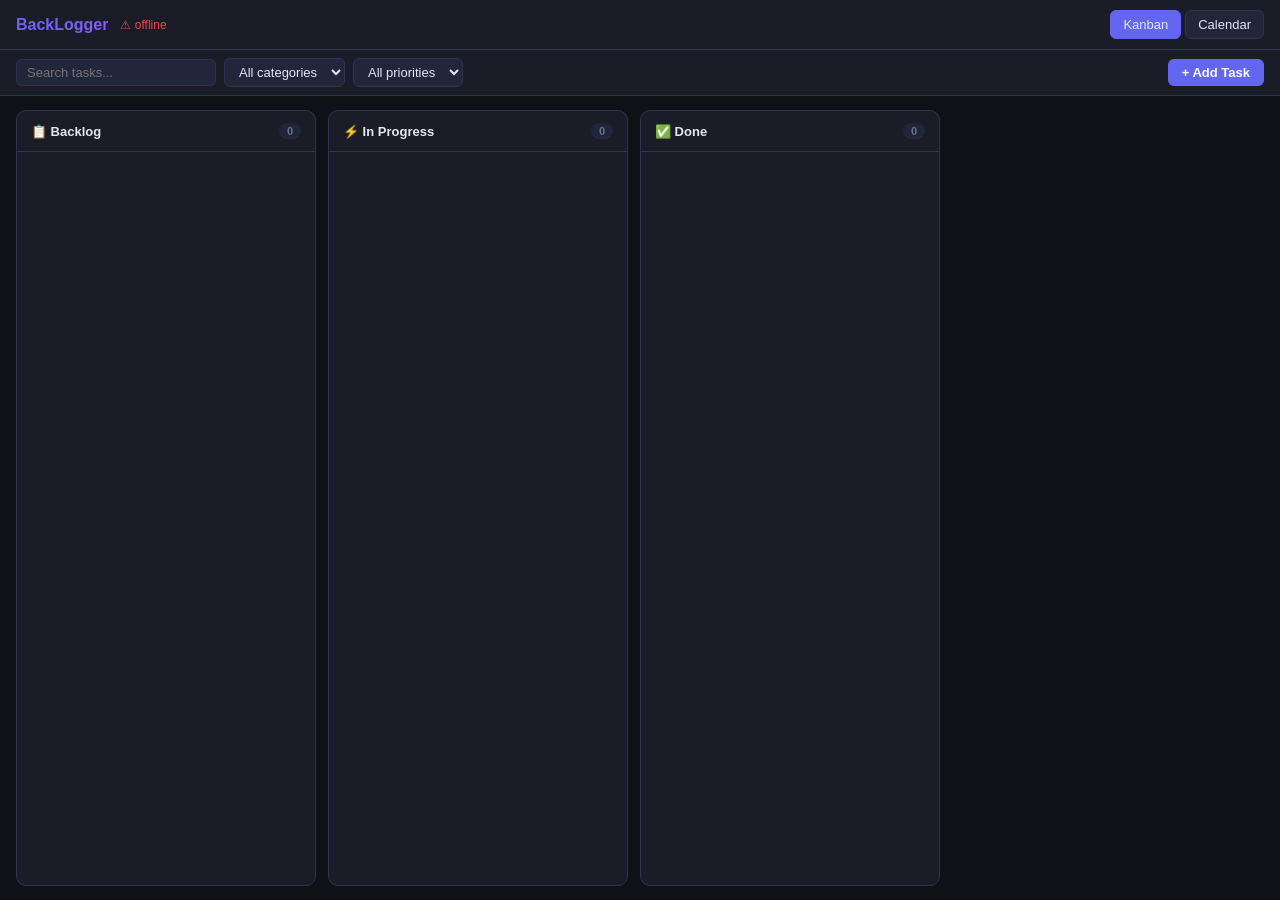
==== index.html @ 8376f7fc "Add split files with native fetch for GitHub Pages Co-Authored-By: Claude Sonnet 4.6 <noreply@anthro" ====
<!DOCTYPE html>
<html lang="en">
<head>
<meta charset="UTF-8">
<meta name="viewport" content="width=device-width, initial-scale=1.0">
<title>BackLogger</title>
<link rel="stylesheet" href="style.css">
</head>
<body>

<div class="topbar">
  <h1>BackLogger</h1>
  <span class="status" id="statusDot">⏳ loading...</span>
  <div class="spacer"></div>
  <div style="display:flex;gap:4px">
    <button class="active" id="tabKanban" onclick="switchView('kanban')">Kanban</button>
    <button id="tabCalendar" onclick="switchView('calendar')">Calendar</button>
  </div>
</div>

<div class="filterbar">
  <input type="text" id="searchInput" placeholder="Search tasks..." oninput="renderCurrent()">
  <select id="filterCat" onchange="renderCurrent()">
    <option value="">All categories</option>
    <option>client</option><option>internal</option><option>research</option>
    <option>training</option><option>trading</option><option>todo</option><option>meetings</option>
  </select>
  <select id="filterPri" onchange="renderCurrent()">
    <option value="">All priorities</option>
    <option>critical</option><option>high</option><option>medium</option><option>low</option>
  </select>
  <button class="btn-add" onclick="openModal(null)">+ Add Task</button>
</div>

<div class="kanban" id="kanbanView">
  <div class="column" id="col-backlog" ondragover="onDragOver(event,'backlog')" ondrop="onDrop(event,'backlog')" ondragleave="onDragLeave(event)">
    <div class="col-header"><span>📋 Backlog</span><span class="col-count" id="cnt-backlog">0</span></div>
    <div class="col-body" id="body-backlog"></div>
  </div>
  <div class="column" id="col-in_progress" ondragover="onDragOver(event,'in_progress')" ondrop="onDrop(event,'in_progress')" ondragleave="onDragLeave(event)">
    <div class="col-header"><span>⚡ In Progress</span><span class="col-count" id="cnt-in_progress">0</span></div>
    <div class="col-body" id="body-in_progress"></div>
  </div>
  <div class="column" id="col-done" ondragover="onDragOver(event,'done')" ondrop="onDrop(event,'done')" ondragleave="onDragLeave(event)">
    <div class="col-header"><span>✅ Done</span><span class="col-count" id="cnt-done">0</span></div>
    <div class="col-body" id="body-done"></div>
  </div>
</div>

<div class="calendar-view" id="calendarView" style="display:none">
  <div class="cal-nav">
    <button onclick="calPrev()">‹</button>
    <h2 id="calTitle"></h2>
    <button onclick="calNext()">›</button>
    <button onclick="calToday()" style="margin-left:8px;font-size:12px">Today</button>
  </div>
  <div class="cal-header-row">
    <div class="cal-day-name">Sun</div><div class="cal-day-name">Mon</div>
    <div class="cal-day-name">Tue</div><div class="cal-day-name">Wed</div>
    <div class="cal-day-name">Thu</div><div class="cal-day-name">Fri</div>
    <div class="cal-day-name">Sat</div>
  </div>
  <div class="cal-grid" id="calGrid"></div>
</div>

<div class="modal-overlay" id="modalOverlay" style="display:none" onclick="if(event.target===this)closeModal()">
  <div class="modal">
    <div class="modal-header">
      <h2 id="modalTitle">Task</h2>
      <button class="modal-close" onclick="closeModal()">×</button>
    </div>
    <div class="modal-body">
      <div class="modal-section"><label>Title</label><input type="text" id="fTitle" placeholder="Task title..."></div>
      <div class="modal-section"><label>Description / Notes</label><textarea id="fDescription" placeholder="Details..."></textarea></div>
      <div class="modal-row">
        <div class="modal-section"><label>Category</label>
          <select id="fCategory"><option>client</option><option>internal</option><option>research</option><option>training</option><option>trading</option><option>todo</option><option>meetings</option></select>
        </div>
        <div class="modal-section"><label>Priority</label>
          <select id="fPriority"><option>critical</option><option>high</option><option>medium</option><option>low</option></select>
        </div>
      </div>
      <div class="modal-row">
        <div class="modal-section"><label>Status</label>
          <select id="fStatus"><option value="backlog">Backlog</option><option value="in_progress">In Progress</option><option value="done">Done</option></select>
        </div>
        <div class="modal-section"><label>Source</label><input type="text" id="fSource" placeholder="Slack, Email, Manual..."></div>
      </div>
      <div class="sec-divider" id="timelogSection" style="display:none">
        <div class="sec-label">⏱ Time Tracking</div>
        <div id="timelogEntries"></div>
        <div class="timelog-total" id="timelogTotal"></div>
        <div style="display:flex;gap:8px;margin-top:4px">
          <button class="btn-timer btn-start" id="btnStartTimer" onclick="startTimer()">▶ Start Timer</button>
          <button class="btn-timer btn-stop" id="btnStopTimer" onclick="stopTimer()" style="display:none">■ Stop Timer</button>
        </div>
      </div>
      <div class="sec-divider" id="activitySection" style="display:none">
        <div class="sec-label">📋 Activity</div>
        <div id="activityList"></div>
      </div>
      <div class="sec-divider" id="commentsSection" style="display:none">
        <div class="sec-label">💬 Comments</div>
        <div id="commentsList"></div>
        <div class="input-row">
          <input type="text" id="commentInput" placeholder="Add a comment..." onkeydown="if(event.key==='Enter')addComment()">
          <button onclick="addComment()">Post</button>
        </div>
      </div>
    </div>
    <div class="modal-footer">
      <button class="btn-delete" id="btnDelete" onclick="deleteTask()" style="display:none;margin-right:auto">🗑 Delete</button>
      <button class="btn-cancel" onclick="closeModal()">Cancel</button>
      <button class="btn-save" onclick="saveTask()">Save</button>
    </div>
  </div>
</div>

<script src="app.js"></script>
</body>
</html>
---- style.css ----
:root {
  --bg: #0f1117; --surface: #1a1d27; --surface2: #22263a; --border: #2e3352;
  --text: #e2e8f0; --muted: #64748b; --accent: #6366f1; --accent2: #8b5cf6;
  --green: #22c55e; --yellow: #eab308; --red: #ef4444; --orange: #f97316;
}
* { box-sizing: border-box; margin: 0; padding: 0; }
body { background: var(--bg); color: var(--text); font-family: -apple-system, BlinkMacSystemFont, 'Segoe UI', sans-serif; font-size: 14px; height: 100vh; display: flex; flex-direction: column; overflow: hidden; }
.topbar { display: flex; align-items: center; gap: 12px; padding: 10px 16px; background: var(--surface); border-bottom: 1px solid var(--border); flex-shrink: 0; }
.topbar h1 { font-size: 16px; font-weight: 700; background: linear-gradient(135deg, var(--accent), var(--accent2)); -webkit-background-clip: text; -webkit-text-fill-color: transparent; }
.status { font-size: 12px; color: var(--muted); }
.spacer { flex: 1; }
.topbar button { padding: 6px 12px; border-radius: 6px; border: 1px solid var(--border); background: var(--surface2); color: var(--text); cursor: pointer; font-size: 13px; }
.topbar button.active { background: var(--accent); border-color: var(--accent); }
.filterbar { display: flex; align-items: center; gap: 8px; padding: 8px 16px; background: var(--surface); border-bottom: 1px solid var(--border); flex-shrink: 0; flex-wrap: wrap; }
.filterbar select, .filterbar input { padding: 5px 10px; border-radius: 6px; border: 1px solid var(--border); background: var(--surface2); color: var(--text); font-size: 13px; }
.filterbar input { width: 200px; }
.btn-add { padding: 6px 14px; border-radius: 6px; border: none; background: var(--accent); color: #fff; cursor: pointer; font-size: 13px; font-weight: 600; margin-left: auto; }
.kanban { display: flex; gap: 12px; padding: 14px 16px; overflow-x: auto; flex: 1; min-height: 0; }
.column { background: var(--surface); border: 1px solid var(--border); border-radius: 10px; width: 300px; min-width: 280px; display: flex; flex-direction: column; max-height: 100%; }
.col-header { padding: 12px 14px; font-weight: 600; font-size: 13px; display: flex; align-items: center; justify-content: space-between; border-bottom: 1px solid var(--border); flex-shrink: 0; }
.col-count { background: var(--surface2); border-radius: 10px; padding: 2px 8px; font-size: 11px; color: var(--muted); }
.col-body { padding: 10px; overflow-y: auto; display: flex; flex-direction: column; gap: 8px; flex: 1; }
.card { background: var(--surface2); border: 1px solid var(--border); border-radius: 8px; padding: 10px 12px; cursor: pointer; transition: border-color 0.15s, transform 0.1s; position: relative; }
.card:hover { border-color: var(--accent); transform: translateY(-1px); }
.card-title { font-size: 13px; font-weight: 500; line-height: 1.4; margin-bottom: 6px; }
.card-meta { display: flex; gap: 6px; flex-wrap: wrap; }
.badge { padding: 2px 7px; border-radius: 10px; font-size: 11px; font-weight: 500; }
.badge-cat { background: rgba(99,102,241,0.2); color: #a5b4fc; }
.badge-priority-critical { background: rgba(239,68,68,0.2); color: #fca5a5; }
.badge-priority-high { background: rgba(249,115,22,0.2); color: #fdba74; }
.badge-priority-medium { background: rgba(234,179,8,0.2); color: #fde047; }
.badge-priority-low { background: rgba(34,197,94,0.2); color: #86efac; }
.card-source { font-size: 11px; color: var(--muted); margin-top: 5px; overflow: hidden; text-overflow: ellipsis; white-space: nowrap; }
.card-actions { display: flex; gap: 4px; margin-top: 8px; }
.card-actions button { padding: 3px 8px; border-radius: 5px; border: 1px solid var(--border); background: transparent; color: var(--muted); font-size: 11px; cursor: pointer; }
.card-actions button:hover { color: var(--text); border-color: var(--accent); }
.timer-badge { position: absolute; top: 8px; right: 8px; background: rgba(34,197,94,0.2); color: var(--green); border-radius: 10px; padding: 2px 7px; font-size: 11px; font-weight: 600; }
.calendar-view { flex: 1; padding: 14px 16px; overflow-y: auto; }
.cal-grid { display: grid; grid-template-columns: repeat(7, 1fr); gap: 4px; }
.cal-header-row { display: grid; grid-template-columns: repeat(7, 1fr); gap: 4px; margin-bottom: 4px; }
.cal-day-name { text-align: center; font-size: 12px; color: var(--muted); padding: 4px; }
.cal-cell { background: var(--surface); border: 1px solid var(--border); border-radius: 6px; min-height: 90px; padding: 6px; }
.cal-cell.today { border-color: var(--accent); }
.cal-cell.other-month { opacity: 0.4; }
.cal-date { font-size: 12px; color: var(--muted); margin-bottom: 4px; font-weight: 600; }
.cal-cell.today .cal-date { color: var(--accent); }
.cal-item { background: var(--surface2); border-radius: 4px; padding: 2px 6px; font-size: 11px; margin-bottom: 2px; cursor: pointer; white-space: nowrap; overflow: hidden; text-overflow: ellipsis; }
.cal-item:hover { background: var(--accent); }
.cal-nav { display: flex; align-items: center; gap: 12px; margin-bottom: 12px; }
.cal-nav h2 { font-size: 16px; font-weight: 600; }
.cal-nav button { padding: 4px 12px; border-radius: 6px; border: 1px solid var(--border); background: var(--surface2); color: var(--text); cursor: pointer; }
.modal-overlay { position: fixed; inset: 0; background: rgba(0,0,0,0.7); display: flex; align-items: center; justify-content: center; z-index: 100; padding: 20px; }
.modal { background: var(--surface); border: 1px solid var(--border); border-radius: 12px; width: 640px; max-width: 100%; max-height: 90vh; overflow-y: auto; }
.modal-header { padding: 16px 20px; border-bottom: 1px solid var(--border); display: flex; align-items: flex-start; gap: 12px; }
.modal-header h2 { font-size: 16px; font-weight: 600; flex: 1; line-height: 1.4; }
.modal-close { background: none; border: none; color: var(--muted); font-size: 20px; cursor: pointer; }
.modal-body { padding: 16px 20px; display: flex; flex-direction: column; gap: 14px; }
.modal-section { display: flex; flex-direction: column; gap: 6px; }
.modal-section label { font-size: 12px; color: var(--muted); font-weight: 500; text-transform: uppercase; letter-spacing: 0.05em; }
.modal-section input, .modal-section select, .modal-section textarea { padding: 8px 10px; border-radius: 6px; border: 1px solid var(--border); background: var(--surface2); color: var(--text); font-size: 13px; width: 100%; }
.modal-section textarea { resize: vertical; min-height: 80px; font-family: inherit; }
.modal-row { display: grid; grid-template-columns: 1fr 1fr; gap: 12px; }
.modal-footer { padding: 14px 20px; border-top: 1px solid var(--border); display: flex; gap: 8px; justify-content: flex-end; }
.btn-save { padding: 8px 18px; border-radius: 6px; border: none; background: var(--accent); color: #fff; cursor: pointer; font-size: 13px; font-weight: 600; }
.btn-delete { padding: 8px 18px; border-radius: 6px; border: 1px solid var(--red); background: transparent; color: var(--red); cursor: pointer; font-size: 13px; }
.btn-cancel { padding: 8px 18px; border-radius: 6px; border: 1px solid var(--border); background: transparent; color: var(--text); cursor: pointer; font-size: 13px; }
.sec-divider { border-top: 1px solid var(--border); padding-top: 12px; display: flex; flex-direction: column; gap: 8px; }
.sec-label { font-size: 12px; color: var(--muted); font-weight: 500; text-transform: uppercase; letter-spacing: 0.05em; }
.comment { background: var(--surface2); border-radius: 8px; padding: 10px 12px; margin-bottom: 8px; }
.comment-meta { font-size: 11px; color: var(--muted); margin-bottom: 4px; }
.comment-body { font-size: 13px; line-height: 1.5; }
.input-row { display: flex; gap: 8px; margin-top: 4px; }
.input-row input { flex: 1; padding: 8px 10px; border-radius: 6px; border: 1px solid var(--border); background: var(--surface2); color: var(--text); font-size: 13px; }
.input-row button { padding: 8px 14px; border-radius: 6px; border: none; background: var(--accent); color: #fff; cursor: pointer; font-size: 13px; }
.timelog-entry { display: flex; justify-content: space-between; padding: 5px 0; border-bottom: 1px solid var(--border); font-size: 12px; }
.timelog-entry:last-child { border-bottom: none; }
.timelog-total { font-size: 13px; font-weight: 600; color: var(--accent); margin-top: 6px; }
.btn-timer { padding: 7px 14px; border-radius: 6px; border: none; cursor: pointer; font-size: 13px; font-weight: 600; }
.btn-start { background: var(--green); color: #fff; }
.btn-stop { background: var(--red); color: #fff; }
.activity-item { display: flex; gap: 8px; padding: 5px 0; border-bottom: 1px solid var(--border); font-size: 12px; }
.activity-item:last-child { border-bottom: none; }
.activity-dot { width: 6px; height: 6px; border-radius: 50%; background: var(--accent); flex-shrink: 0; margin-top: 3px; }
.activity-text { color: var(--muted); flex: 1; }
.activity-time { color: var(--muted); font-size: 11px; flex-shrink: 0; }
.empty-col { color: var(--muted); font-size: 12px; text-align: center; padding: 20px; }
.column.drag-over .col-body { background: rgba(99,102,241,0.08); border-radius: 8px; }
.card.dragging { opacity: 0.4; }
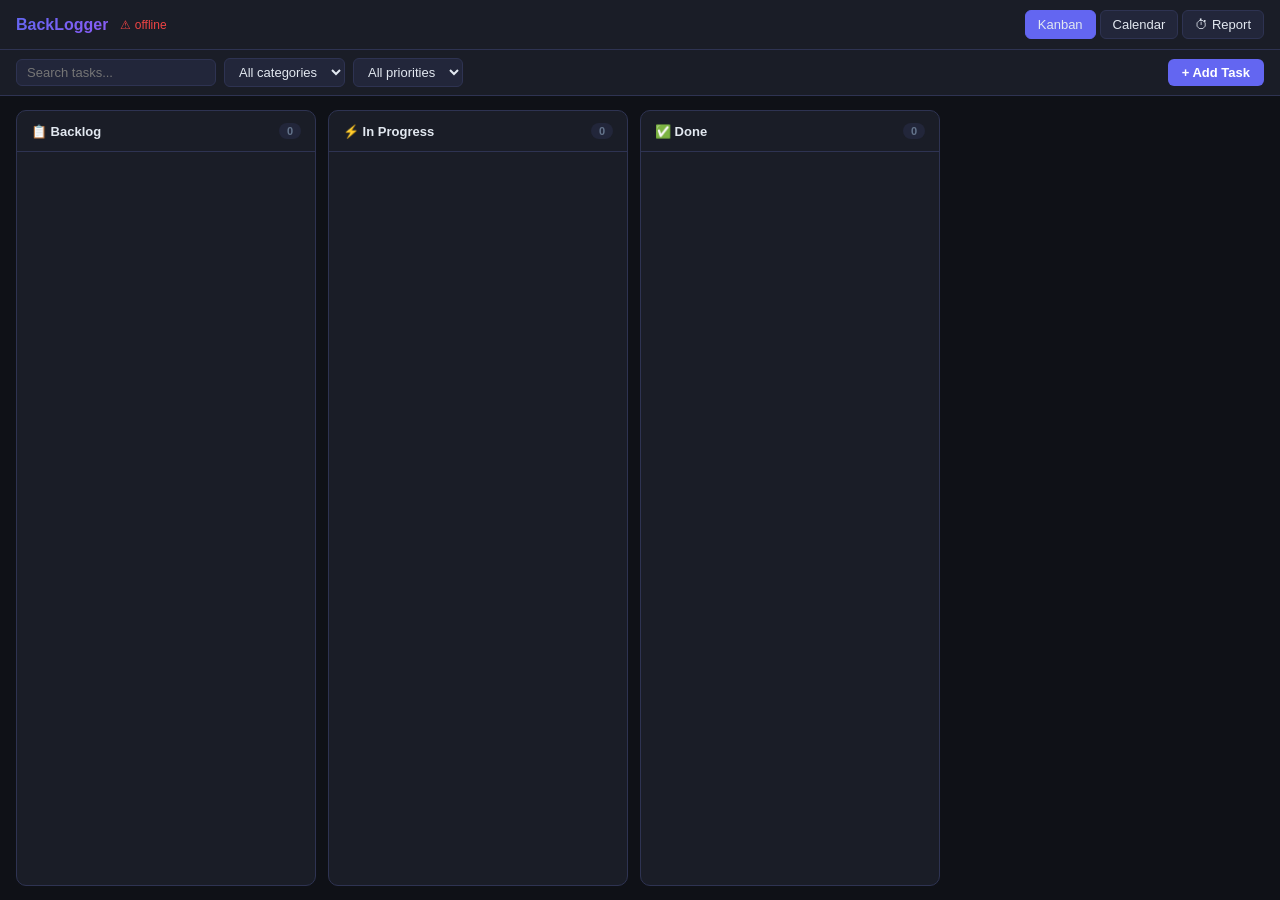
==== commit 9a31f460: "v0.1 updates: restructure, time tracking, report page, attachments - Restructured project: src/, scr" ====
--- a/index.html
+++ b/index.html
@@ -1,121 +1,11 @@
 <!DOCTYPE html>
 <html lang="en">
 <head>
-<meta charset="UTF-8">
-<meta name="viewport" content="width=device-width, initial-scale=1.0">
-<title>BackLogger</title>
-<link rel="stylesheet" href="style.css">
+  <meta charset="UTF-8">
+  <meta http-equiv="refresh" content="0; url=src/index.html">
+  <title>BackLogger</title>
 </head>
 <body>
-
-<div class="topbar">
-  <h1>BackLogger</h1>
-  <span class="status" id="statusDot">⏳ loading...</span>
-  <div class="spacer"></div>
-  <div style="display:flex;gap:4px">
-    <button class="active" id="tabKanban" onclick="switchView('kanban')">Kanban</button>
-    <button id="tabCalendar" onclick="switchView('calendar')">Calendar</button>
-  </div>
-</div>
-
-<div class="filterbar">
-  <input type="text" id="searchInput" placeholder="Search tasks..." oninput="renderCurrent()">
-  <select id="filterCat" onchange="renderCurrent()">
-    <option value="">All categories</option>
-    <option>client</option><option>internal</option><option>research</option>
-    <option>training</option><option>trading</option><option>todo</option><option>meetings</option>
-  </select>
-  <select id="filterPri" onchange="renderCurrent()">
-    <option value="">All priorities</option>
-    <option>critical</option><option>high</option><option>medium</option><option>low</option>
-  </select>
-  <button class="btn-add" onclick="openModal(null)">+ Add Task</button>
-</div>
-
-<div class="kanban" id="kanbanView">
-  <div class="column" id="col-backlog" ondragover="onDragOver(event,'backlog')" ondrop="onDrop(event,'backlog')" ondragleave="onDragLeave(event)">
-    <div class="col-header"><span>📋 Backlog</span><span class="col-count" id="cnt-backlog">0</span></div>
-    <div class="col-body" id="body-backlog"></div>
-  </div>
-  <div class="column" id="col-in_progress" ondragover="onDragOver(event,'in_progress')" ondrop="onDrop(event,'in_progress')" ondragleave="onDragLeave(event)">
-    <div class="col-header"><span>⚡ In Progress</span><span class="col-count" id="cnt-in_progress">0</span></div>
-    <div class="col-body" id="body-in_progress"></div>
-  </div>
-  <div class="column" id="col-done" ondragover="onDragOver(event,'done')" ondrop="onDrop(event,'done')" ondragleave="onDragLeave(event)">
-    <div class="col-header"><span>✅ Done</span><span class="col-count" id="cnt-done">0</span></div>
-    <div class="col-body" id="body-done"></div>
-  </div>
-</div>
-
-<div class="calendar-view" id="calendarView" style="display:none">
-  <div class="cal-nav">
-    <button onclick="calPrev()">‹</button>
-    <h2 id="calTitle"></h2>
-    <button onclick="calNext()">›</button>
-    <button onclick="calToday()" style="margin-left:8px;font-size:12px">Today</button>
-  </div>
-  <div class="cal-header-row">
-    <div class="cal-day-name">Sun</div><div class="cal-day-name">Mon</div>
-    <div class="cal-day-name">Tue</div><div class="cal-day-name">Wed</div>
-    <div class="cal-day-name">Thu</div><div class="cal-day-name">Fri</div>
-    <div class="cal-day-name">Sat</div>
-  </div>
-  <div class="cal-grid" id="calGrid"></div>
-</div>
-
-<div class="modal-overlay" id="modalOverlay" style="display:none" onclick="if(event.target===this)closeModal()">
-  <div class="modal">
-    <div class="modal-header">
-      <h2 id="modalTitle">Task</h2>
-      <button class="modal-close" onclick="closeModal()">×</button>
-    </div>
-    <div class="modal-body">
-      <div class="modal-section"><label>Title</label><input type="text" id="fTitle" placeholder="Task title..."></div>
-      <div class="modal-section"><label>Description / Notes</label><textarea id="fDescription" placeholder="Details..."></textarea></div>
-      <div class="modal-row">
-        <div class="modal-section"><label>Category</label>
-          <select id="fCategory"><option>client</option><option>internal</option><option>research</option><option>training</option><option>trading</option><option>todo</option><option>meetings</option></select>
-        </div>
-        <div class="modal-section"><label>Priority</label>
-          <select id="fPriority"><option>critical</option><option>high</option><option>medium</option><option>low</option></select>
-        </div>
-      </div>
-      <div class="modal-row">
-        <div class="modal-section"><label>Status</label>
-          <select id="fStatus"><option value="backlog">Backlog</option><option value="in_progress">In Progress</option><option value="done">Done</option></select>
-        </div>
-        <div class="modal-section"><label>Source</label><input type="text" id="fSource" placeholder="Slack, Email, Manual..."></div>
-      </div>
-      <div class="sec-divider" id="timelogSection" style="display:none">
-        <div class="sec-label">⏱ Time Tracking</div>
-        <div id="timelogEntries"></div>
-        <div class="timelog-total" id="timelogTotal"></div>
-        <div style="display:flex;gap:8px;margin-top:4px">
-          <button class="btn-timer btn-start" id="btnStartTimer" onclick="startTimer()">▶ Start Timer</button>
-          <button class="btn-timer btn-stop" id="btnStopTimer" onclick="stopTimer()" style="display:none">■ Stop Timer</button>
-        </div>
-      </div>
-      <div class="sec-divider" id="activitySection" style="display:none">
-        <div class="sec-label">📋 Activity</div>
-        <div id="activityList"></div>
-      </div>
-      <div class="sec-divider" id="commentsSection" style="display:none">
-        <div class="sec-label">💬 Comments</div>
-        <div id="commentsList"></div>
-        <div class="input-row">
-          <input type="text" id="commentInput" placeholder="Add a comment..." onkeydown="if(event.key==='Enter')addComment()">
-          <button onclick="addComment()">Post</button>
-        </div>
-      </div>
-    </div>
-    <div class="modal-footer">
-      <button class="btn-delete" id="btnDelete" onclick="deleteTask()" style="display:none;margin-right:auto">🗑 Delete</button>
-      <button class="btn-cancel" onclick="closeModal()">Cancel</button>
-      <button class="btn-save" onclick="saveTask()">Save</button>
-    </div>
-  </div>
-</div>
-
-<script src="app.js"></script>
+  <p>Redirecting to <a href="src/index.html">BackLogger</a>...</p>
 </body>
 </html>
